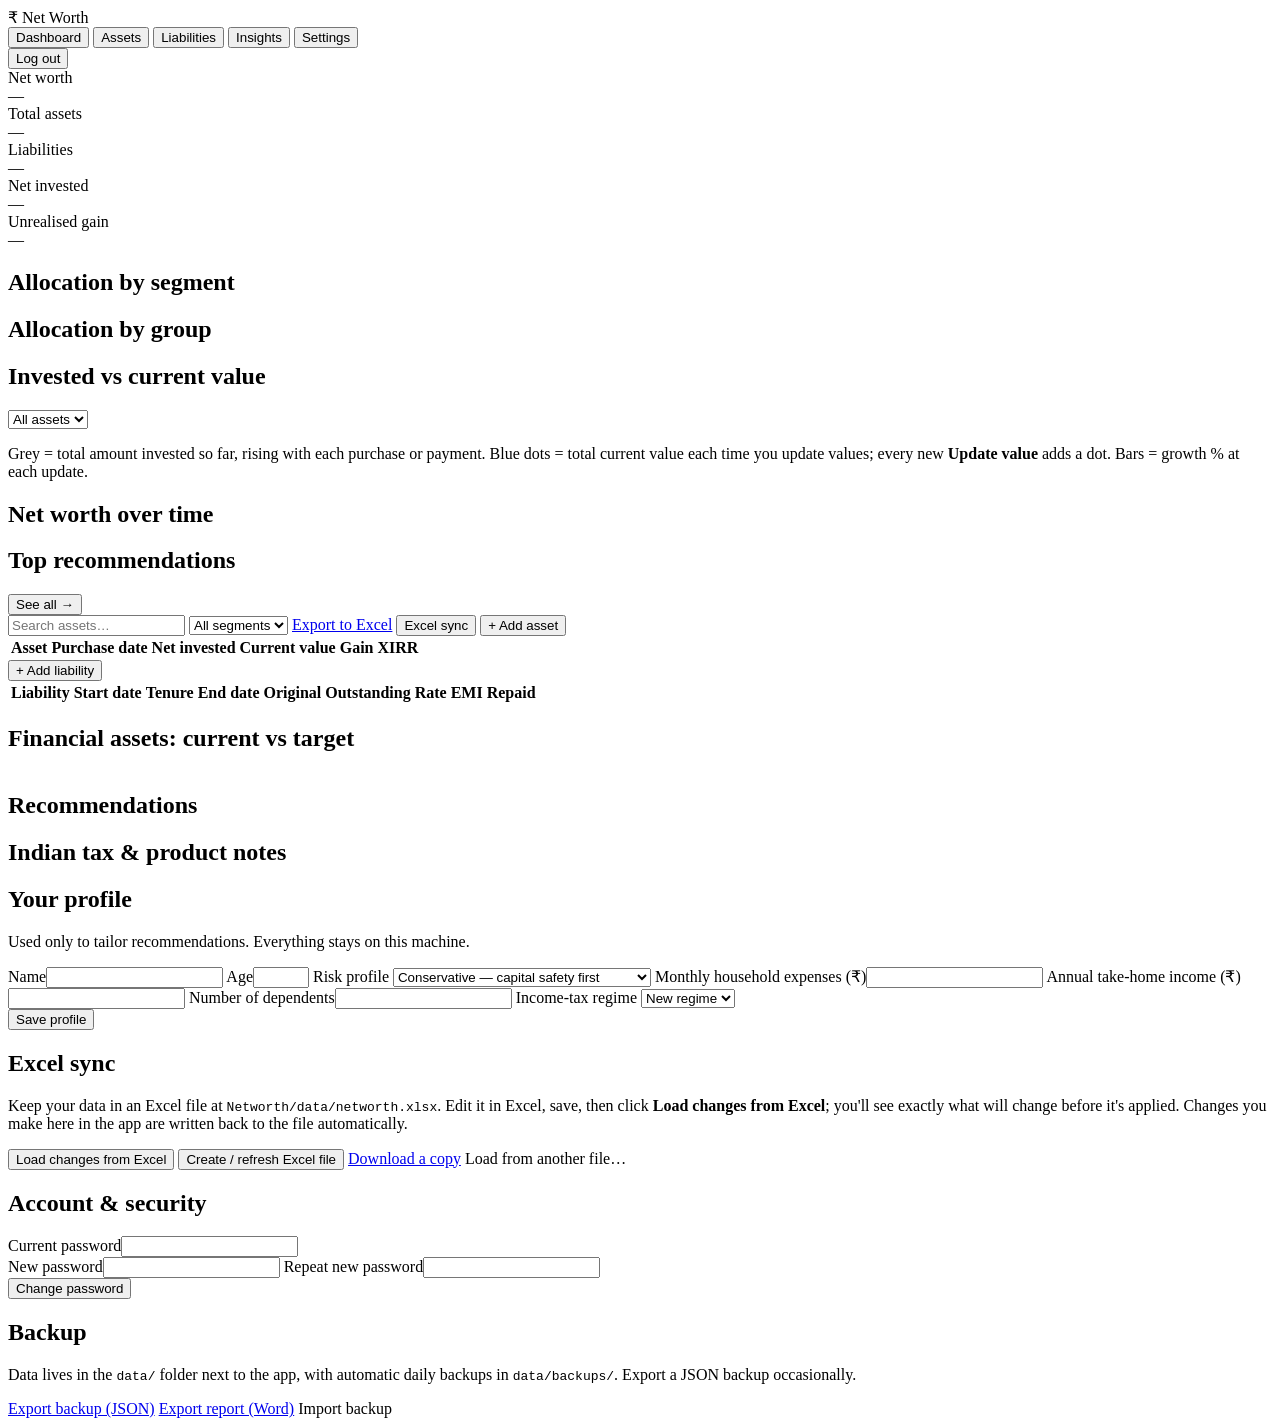
==== app/static/index.html @ 96c3fd63 "Net Worth Tracker: self-hosted asset, liability and net worth app for Indian investors FastAPI + SQL" ====
<!doctype html>
<html lang="en-IN">
<head>
  <meta charset="utf-8">
  <meta name="viewport" content="width=device-width, initial-scale=1">
  <title>Net Worth Tracker</title>
  <link rel="icon" href="data:image/svg+xml,<svg xmlns='http://www.w3.org/2000/svg' viewBox='0 0 32 32'><circle cx='16' cy='16' r='14' fill='%232a78d6'/><text x='16' y='22' font-size='17' text-anchor='middle' fill='white' font-family='system-ui'>₹</text></svg>">
  <link rel="stylesheet" href="/static/styles.css">
</head>
<body>
  <header class="topbar">
    <div class="brand"><span class="logo">₹</span> Net Worth</div>
    <nav class="tabs" role="tablist">
      <button data-tab="dashboard" class="active">Dashboard</button>
      <button data-tab="assets">Assets</button>
      <button data-tab="liabilities">Liabilities</button>
      <button data-tab="insights">Insights</button>
      <button data-tab="settings">Settings</button>
    </nav>
    <div class="account"><span class="muted" id="who"></span><button class="small" id="btn-logout" type="button">Log out</button></div>
  </header>

  <main>
    <!-- DASHBOARD -->
    <section id="tab-dashboard" class="tab active">
      <div class="banner" id="excel-banner" hidden>
        <span>📄 Your Excel file has changes that aren't in the app yet.</span>
        <button class="primary small" id="excel-banner-load">Review &amp; load</button>
      </div>
      <div class="hero card">
        <div>
          <div class="eyebrow">Net worth</div>
          <div class="hero-value" id="nw-value">—</div>
          <div class="muted" id="nw-sub"></div>
        </div>
        <div class="tiles">
          <div class="tile"><div class="eyebrow">Total assets</div><div class="tile-value" id="t-assets">—</div></div>
          <div class="tile"><div class="eyebrow">Liabilities</div><div class="tile-value" id="t-liabs">—</div></div>
          <div class="tile"><div class="eyebrow">Net invested</div><div class="tile-value" id="t-invested">—</div></div>
          <div class="tile"><div class="eyebrow">Unrealised gain</div><div class="tile-value" id="t-gain">—</div></div>
        </div>
      </div>

      <div class="grid-2">
        <div class="card">
          <h2>Allocation by segment</h2>
          <div class="donut-wrap" id="donut"></div>
        </div>
        <div class="card">
          <h2>Allocation by group</h2>
          <div id="type-bars" class="type-bars"></div>
        </div>
      </div>

      <div class="card">
        <div class="card-head">
          <h2>Invested vs current value</h2>
          <select id="growth-asset" aria-label="Choose asset" class="inline-select"><option value="">All assets</option></select>
        </div>
        <p class="muted small">Grey = total amount invested so far, rising with each purchase or payment. Blue dots = total current value each time you update values; every new <b>Update value</b> adds a dot. Bars = growth % at each update.</p>
        <div id="growth" class="growth"></div>
      </div>

      <div class="card">
        <h2>Net worth over time</h2>
        <div id="history" class="history"></div>
      </div>

      <div class="card">
        <div class="card-head"><h2>Top recommendations</h2><button class="link" data-goto="insights">See all →</button></div>
        <div id="dash-recs" class="recs"></div>
      </div>
    </section>

    <!-- ASSETS -->
    <section id="tab-assets" class="tab">
      <div class="toolbar">
        <input type="search" id="asset-search" placeholder="Search assets…" aria-label="Search assets">
        <select id="asset-filter" aria-label="Filter by segment"><option value="">All segments</option></select>
        <a class="btn" href="/api/excel/download" id="btn-export">Export to Excel</a>
        <button id="btn-excel" type="button">Excel sync</button>
        <button class="primary" id="btn-add-asset">+ Add asset</button>
      </div>
      <div class="card flush">
        <div class="table-wrap">
          <table class="data">
            <thead><tr>
              <th data-sort="name">Asset</th><th data-sort="first_date">Purchase date</th><th class="num" data-sort="invested">Net invested</th><th class="num" data-sort="current_value">Current value</th>
              <th class="num" data-sort="gain">Gain</th><th class="num" data-sort="xirr">XIRR</th><th></th>
            </tr></thead>
            <tbody id="asset-rows"></tbody>
            <tfoot id="asset-foot"></tfoot>
          </table>
        </div>
        <div class="empty" id="asset-empty" hidden>No assets yet. Click <b>+ Add asset</b> to record your first investment.</div>
      </div>
    </section>

    <!-- LIABILITIES -->
    <section id="tab-liabilities" class="tab">
      <div class="toolbar">
        <div class="muted" id="liab-sub"></div>
        <button class="primary" id="btn-add-liab">+ Add liability</button>
      </div>
      <div class="card flush">
        <div class="table-wrap">
          <table class="data">
            <thead><tr>
              <th data-sort="name">Liability</th><th data-sort="start_date">Start date</th><th class="num" data-sort="tenure_months">Tenure</th><th data-sort="end_date">End date</th>
              <th class="num" data-sort="principal">Original</th><th class="num" data-sort="outstanding">Outstanding</th>
              <th class="num" data-sort="interest_rate">Rate</th><th class="num" data-sort="emi">EMI</th><th data-sort="repaid_pct">Repaid</th><th></th>
            </tr></thead>
            <tbody id="liab-rows"></tbody>
          </table>
        </div>
        <div class="empty" id="liab-empty" hidden>No liabilities recorded. Debt-free? Nice. Otherwise add home loans, credit cards, etc.</div>
      </div>
    </section>

    <!-- INSIGHTS -->
    <section id="tab-insights" class="tab">
      <div class="card">
        <h2>Financial assets: current vs target</h2>
        <p class="muted" id="target-sub"></p>
        <div id="target-chart" class="target-chart"></div>
        <div class="table-wrap">
          <table class="data compact" id="target-table"></table>
        </div>
      </div>
      <div class="card">
        <h2>Recommendations</h2>
        <div id="all-recs" class="recs"></div>
      </div>
      <div class="card">
        <h2>Indian tax &amp; product notes</h2>
        <dl id="notes" class="notes"></dl>
        <p class="disclaimer" id="disclaimer"></p>
      </div>
    </section>

    <!-- SETTINGS -->
    <section id="tab-settings" class="tab">
      <div class="card narrow">
        <h2>Your profile</h2>
        <p class="muted">Used only to tailor recommendations. Everything stays on this machine.</p>
        <form id="settings-form" class="form">
          <label>Name<input name="name" autocomplete="off"></label>
          <label>Age<input name="age" type="number" min="15" max="100"></label>
          <label>Risk profile
            <select name="risk_profile">
              <option value="conservative">Conservative — capital safety first</option>
              <option value="moderate">Moderate — balanced growth</option>
              <option value="aggressive">Aggressive — long horizon, high growth</option>
            </select>
          </label>
          <label>Monthly household expenses (₹)<input name="monthly_expenses" type="number" min="0" step="any"></label>
          <label>Annual take-home income (₹)<input name="annual_income" type="number" min="0" step="any"></label>
          <label>Number of dependents<input name="dependents" type="number" min="0"></label>
          <label>Income-tax regime
            <select name="tax_regime"><option value="new">New regime</option><option value="old">Old regime</option></select>
          </label>
          <div class="actions"><button class="primary" type="submit">Save profile</button></div>
        </form>
      </div>
      <div class="card narrow" id="excel-card">
        <h2>Excel sync</h2>
        <p class="muted">Keep your data in an Excel file at <code>Networth/data/networth.xlsx</code>. Edit it in Excel, save, then click <b>Load changes from Excel</b>; you'll see exactly what will change before it's applied. Changes you make here in the app are written back to the file automatically.</p>
        <div id="excel-status" class="muted small-status"></div>
        <div class="actions left wrap">
          <button class="primary" id="excel-load">Load changes from Excel</button>
          <button id="excel-create">Create / refresh Excel file</button>
          <a class="btn" href="/api/excel/download">Download a copy</a>
          <label class="btn">Load from another file…<input type="file" id="excel-upload" accept=".xlsx" hidden></label>
        </div>
      </div>
      <div class="card narrow">
        <h2>Account &amp; security</h2>
        <p class="muted" id="account-sub"></p>
        <form id="password-form" class="form">
          <label>Current password<input type="password" name="current" autocomplete="current-password" required></label>
          <div class="row">
            <label>New password<input type="password" name="new" autocomplete="new-password" minlength="10" required></label>
            <label>Repeat new password<input type="password" name="confirm" autocomplete="new-password" minlength="10" required></label>
          </div>
          <div class="actions"><button class="primary" type="submit">Change password</button></div>
        </form>
      </div>
      <div class="card narrow">
        <h2>Backup</h2>
        <p class="muted">Data lives in the <code>data/</code> folder next to the app, with automatic daily backups in <code>data/backups/</code>. Export a JSON backup occasionally.</p>
        <div class="actions left">
          <a class="btn" href="/api/export" download="networth-backup.json">Export backup (JSON)</a>
          <a class="btn" href="/api/export/docx">Export report (Word)</a>
          <label class="btn">Import backup<input type="file" id="import-file" accept="application/json" hidden></label>
        </div>
      </div>
    </section>
  </main>

  <dialog id="modal"><form method="dialog" id="modal-form" class="form"></form></dialog>
  <div id="tooltip" class="tooltip" hidden></div>
  <div id="toast" class="toast" hidden></div>

  <script src="/static/app.js"></script>
</body>
</html>
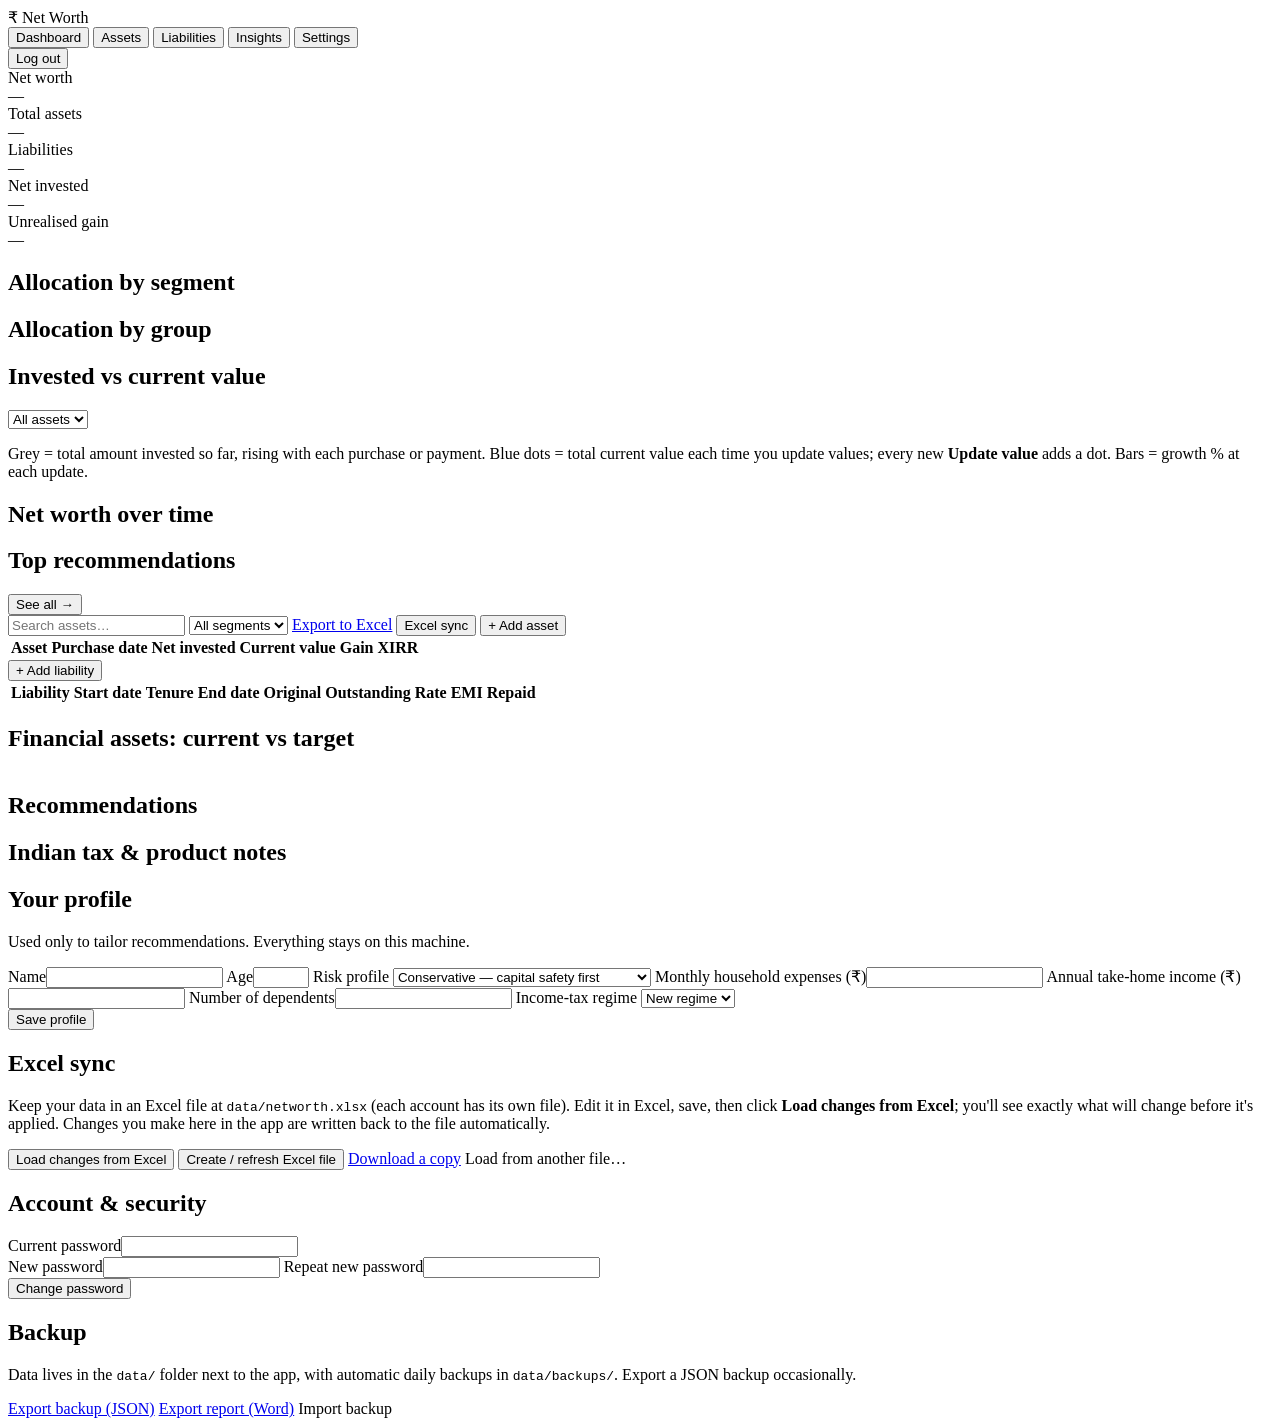
==== commit 684a75e5: "Add accounts with browser sign-up and a private portfolio per account - Sign-up page ("Create an acc" ====
--- a/app/static/index.html
+++ b/app/static/index.html
@@ -164,7 +164,7 @@
       </div>
       <div class="card narrow" id="excel-card">
         <h2>Excel sync</h2>
-        <p class="muted">Keep your data in an Excel file at <code>Networth/data/networth.xlsx</code>. Edit it in Excel, save, then click <b>Load changes from Excel</b>; you'll see exactly what will change before it's applied. Changes you make here in the app are written back to the file automatically.</p>
+        <p class="muted">Keep your data in an Excel file at <code id="excel-path">data/networth.xlsx</code> (each account has its own file). Edit it in Excel, save, then click <b>Load changes from Excel</b>; you'll see exactly what will change before it's applied. Changes you make here in the app are written back to the file automatically.</p>
         <div id="excel-status" class="muted small-status"></div>
         <div class="actions left wrap">
           <button class="primary" id="excel-load">Load changes from Excel</button>
